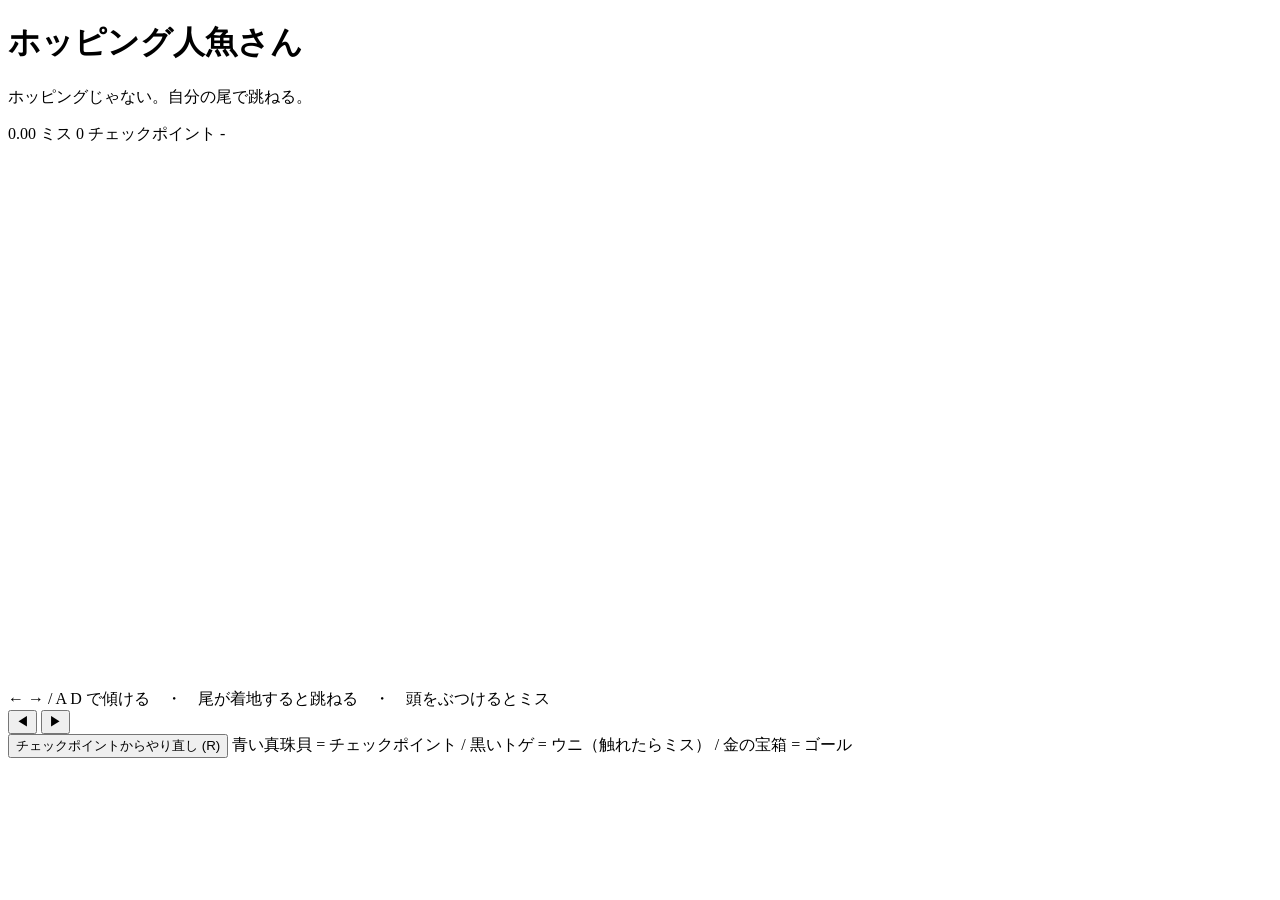
==== index.html @ f4845d34 "Add files via upload" ====
<!DOCTYPE html>
<html lang="ja">
<head>
<meta charset="UTF-8">
<meta name="viewport" content="width=device-width, initial-scale=1.0, user-scalable=no">
<title>ホッピング人魚さん</title>
<link rel="stylesheet" href="style.css">
</head>
<body>
<div id="wrap">
  <header id="hud">
    <div class="hud-left">
      <h1>ホッピング人魚さん</h1>
      <p class="sub">ホッピングじゃない。自分の尾で跳ねる。</p>
    </div>
    <div class="hud-right">
      <span id="time">0.00</span>
      <span id="deaths">ミス 0</span>
      <span id="check">チェックポイント -</span>
    </div>
  </header>

  <canvas id="game" width="960" height="540"></canvas>

  <div id="msg">← → / A D で傾ける　・　尾が着地すると跳ねる　・　頭をぶつけるとミス</div>

  <div id="touch">
    <button id="btn-left" aria-label="左に傾ける">◀</button>
    <button id="btn-right" aria-label="右に傾ける">▶</button>
  </div>

  <footer>
    <button id="btn-restart">チェックポイントからやり直し (R)</button>
    <span class="hint">青い真珠貝 = チェックポイント / 黒いトゲ = ウニ（触れたらミス） / 金の宝箱 = ゴール</span>
  </footer>
</div>
<script src="game.js"></script>
</body>
</html>
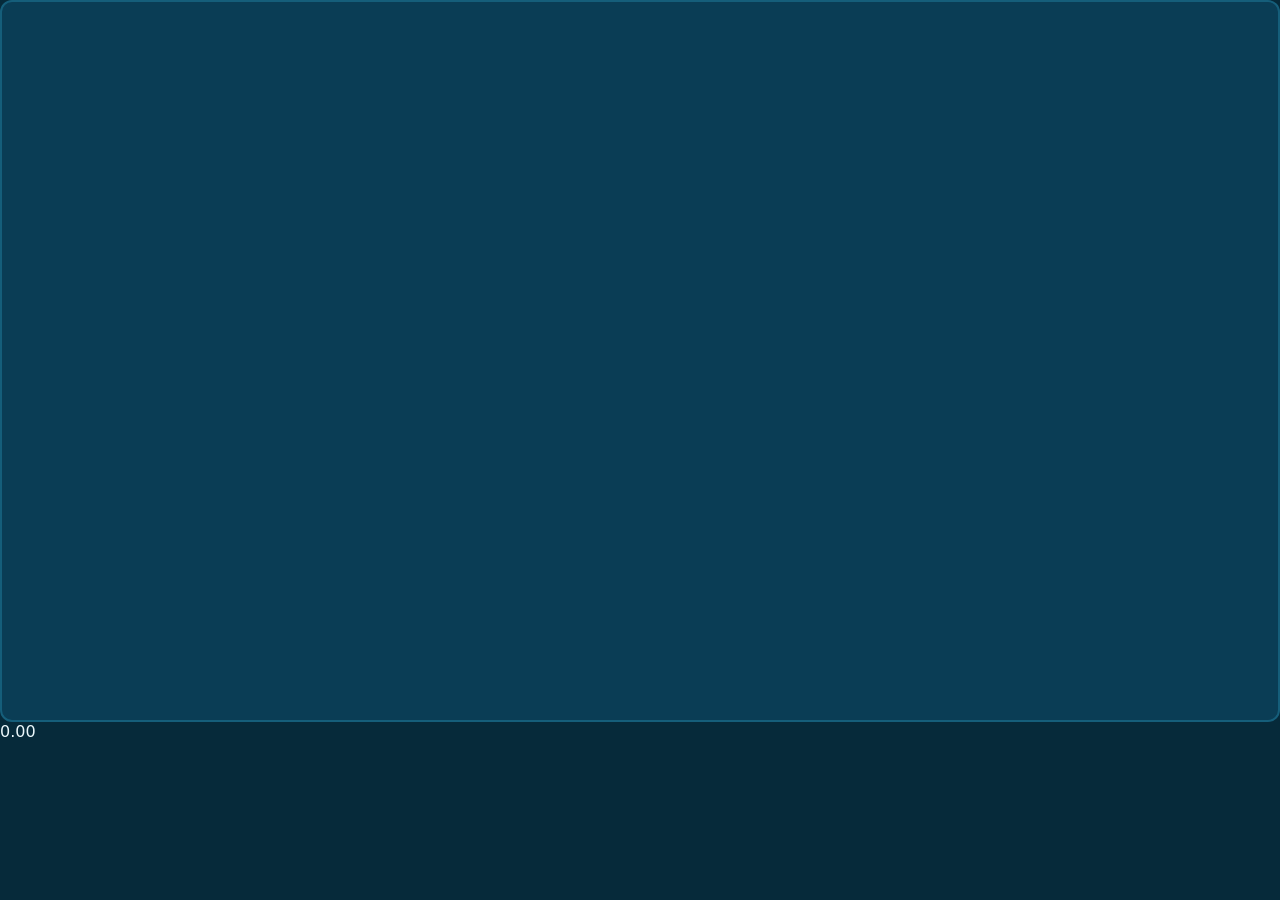
==== commit 68170ce7: "Rename index (1).html to index.html" ====
--- a/index.html
+++ b/index.html
@@ -7,32 +7,12 @@
 <link rel="stylesheet" href="style.css">
 </head>
 <body>
-<div id="wrap">
-  <header id="hud">
-    <div class="hud-left">
-      <h1>ホッピング人魚さん</h1>
-      <p class="sub">ホッピングじゃない。自分の尾で跳ねる。</p>
-    </div>
-    <div class="hud-right">
-      <span id="time">0.00</span>
-      <span id="deaths">ミス 0</span>
-      <span id="check">チェックポイント -</span>
-    </div>
-  </header>
-
-  <canvas id="game" width="960" height="540"></canvas>
-
-  <div id="msg">← → / A D で傾ける　・　尾が着地すると跳ねる　・　頭をぶつけるとミス</div>
-
-  <div id="touch">
-    <button id="btn-left" aria-label="左に傾ける">◀</button>
-    <button id="btn-right" aria-label="右に傾ける">▶</button>
-  </div>
-
-  <footer>
-    <button id="btn-restart">チェックポイントからやり直し (R)</button>
-    <span class="hint">青い真珠貝 = チェックポイント / 黒いトゲ = ウニ（触れたらミス） / 金の宝箱 = ゴール</span>
-  </footer>
+<canvas id="game" width="960" height="540"></canvas>
+<div id="hud"><span id="time">0.00</span><span id="deaths"></span></div>
+<div id="msg"></div>
+<div id="touch">
+  <button id="btn-left" aria-label="左">◀</button>
+  <button id="btn-right" aria-label="右">▶</button>
 </div>
 <script src="game.js"></script>
 </body>
--- a/style.css
+++ b/style.css
@@ -0,0 +1,17 @@
+* { box-sizing: border-box; margin: 0; padding: 0; }
+html, body { background: #062a3a; color: #eaf7fb; font-family: system-ui, sans-serif; }
+#wrap { max-width: 980px; margin: 0 auto; padding: 14px 10px 20px; }
+#hud { display: flex; justify-content: space-between; align-items: flex-end; gap: 12px; margin-bottom: 10px; flex-wrap: wrap; }
+#hud h1 { font-size: 24px; letter-spacing: .02em; }
+.sub { color: #8fd3e8; font-size: 13px; margin-top: 2px; }
+.hud-right { display: flex; gap: 14px; font-variant-numeric: tabular-nums; font-size: 15px; color: #cdeef7; }
+#game { width: 100%; height: auto; display: block; background: #0a3d55; border: 2px solid #155e7a; border-radius: 12px; touch-action: none; }
+#msg { text-align: center; padding: 9px 4px 2px; font-size: 14px; color: #a9dcea; min-height: 30px; }
+#msg.clear { color: #ffd94d; font-weight: 700; font-size: 17px; }
+#touch { display: none; gap: 12px; margin-top: 8px; }
+#touch button { flex: 1; padding: 18px 0; font-size: 22px; border: none; border-radius: 12px; background: #12708f; color: #fff; }
+#touch button:active { background: #1a93b8; }
+footer { display: flex; align-items: center; gap: 14px; margin-top: 10px; flex-wrap: wrap; }
+#btn-restart { padding: 9px 14px; border: 1px solid #2b87a6; border-radius: 9px; background: #0d4a63; color: #eaf7fb; cursor: pointer; font-size: 14px; }
+.hint { font-size: 12px; color: #7fb9cb; }
+@media (pointer: coarse) { #touch { display: flex; } }
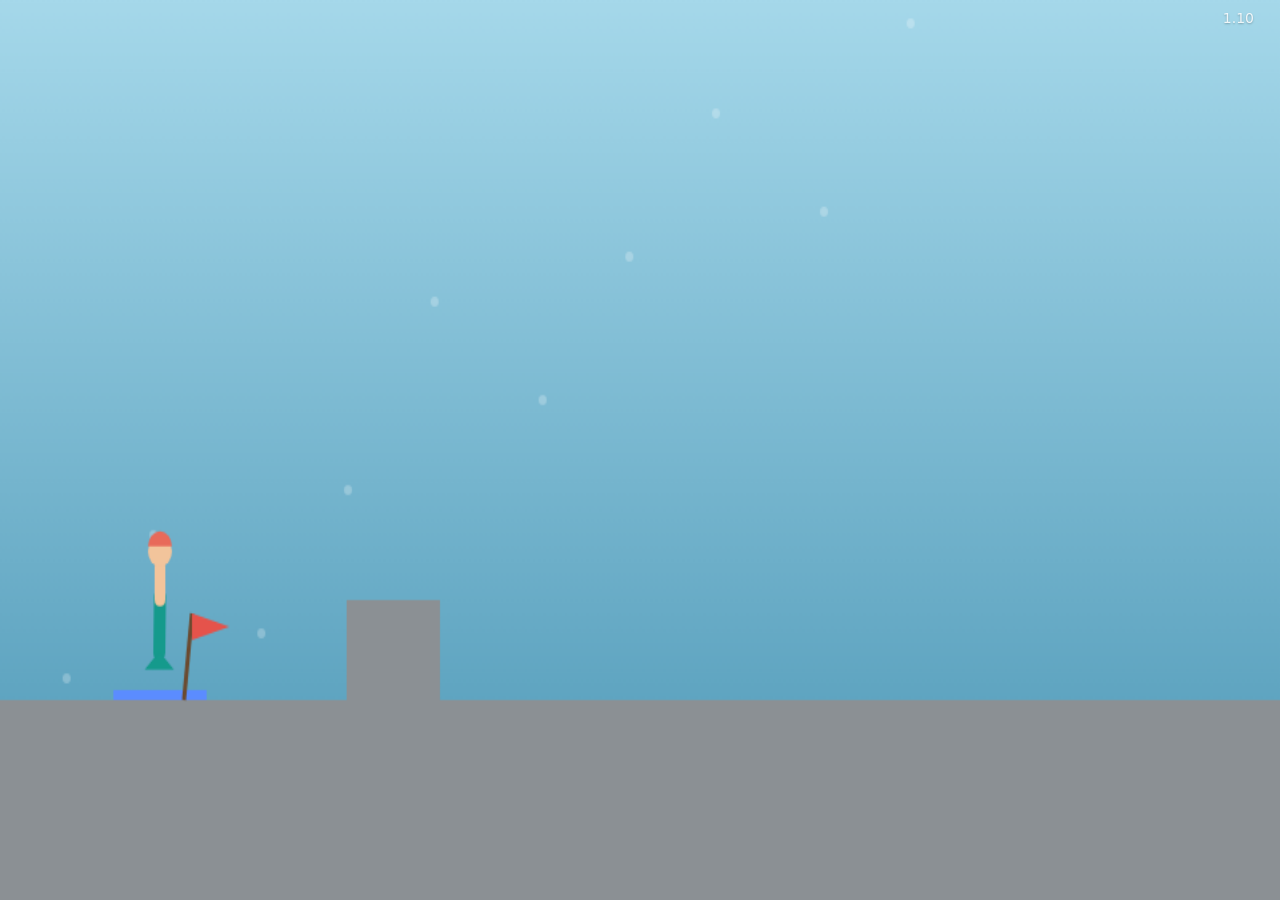
==== commit 0f86b7be: "Rename index (2).html to index.html" ====
--- a/index.html
+++ b/index.html
@@ -7,12 +7,14 @@
 <link rel="stylesheet" href="style.css">
 </head>
 <body>
-<canvas id="game" width="960" height="540"></canvas>
-<div id="hud"><span id="time">0.00</span><span id="deaths"></span></div>
-<div id="msg"></div>
-<div id="touch">
-  <button id="btn-left" aria-label="左">◀</button>
-  <button id="btn-right" aria-label="右">▶</button>
+<div id="stage">
+  <canvas id="game" width="960" height="540"></canvas>
+  <div id="hud"><span id="time">0.00</span><span id="deaths"></span></div>
+  <div id="msg"></div>
+  <div id="touch">
+    <button id="btn-left" aria-label="左">◀</button>
+    <button id="btn-right" aria-label="右">▶</button>
+  </div>
 </div>
 <script src="game.js"></script>
 </body>
--- a/style.css
+++ b/style.css
@@ -1,17 +1,10 @@
 * { box-sizing: border-box; margin: 0; padding: 0; }
-html, body { background: #062a3a; color: #eaf7fb; font-family: system-ui, sans-serif; }
-#wrap { max-width: 980px; margin: 0 auto; padding: 14px 10px 20px; }
-#hud { display: flex; justify-content: space-between; align-items: flex-end; gap: 12px; margin-bottom: 10px; flex-wrap: wrap; }
-#hud h1 { font-size: 24px; letter-spacing: .02em; }
-.sub { color: #8fd3e8; font-size: 13px; margin-top: 2px; }
-.hud-right { display: flex; gap: 14px; font-variant-numeric: tabular-nums; font-size: 15px; color: #cdeef7; }
-#game { width: 100%; height: auto; display: block; background: #0a3d55; border: 2px solid #155e7a; border-radius: 12px; touch-action: none; }
-#msg { text-align: center; padding: 9px 4px 2px; font-size: 14px; color: #a9dcea; min-height: 30px; }
-#msg.clear { color: #ffd94d; font-weight: 700; font-size: 17px; }
-#touch { display: none; gap: 12px; margin-top: 8px; }
-#touch button { flex: 1; padding: 18px 0; font-size: 22px; border: none; border-radius: 12px; background: #12708f; color: #fff; }
-#touch button:active { background: #1a93b8; }
-footer { display: flex; align-items: center; gap: 14px; margin-top: 10px; flex-wrap: wrap; }
-#btn-restart { padding: 9px 14px; border: 1px solid #2b87a6; border-radius: 9px; background: #0d4a63; color: #eaf7fb; cursor: pointer; font-size: 14px; }
-.hint { font-size: 12px; color: #7fb9cb; }
+html, body { width: 100%; height: 100%; overflow: hidden; background: #79bcd4; font-family: system-ui, sans-serif; }
+#game { display: block; width: 100vw; height: 100dvh; touch-action: none; }
+#hud { position: fixed; top: 10px; right: 14px; display: flex; gap: 12px; font-size: 14px; color: rgba(255,255,255,.85); font-variant-numeric: tabular-nums; pointer-events: none; text-shadow: 0 1px 2px rgba(0,0,0,.25); }
+#msg { position: fixed; top: 10px; left: 14px; font-size: 14px; color: rgba(255,255,255,.85); pointer-events: none; text-shadow: 0 1px 2px rgba(0,0,0,.25); }
+#msg.clear { font-size: 20px; font-weight: 700; color: #fff; }
+#touch { position: fixed; left: 0; right: 0; bottom: 0; display: none; justify-content: space-between; padding: 0 14px 16px; pointer-events: none; }
+#touch button { pointer-events: auto; width: 72px; height: 72px; border-radius: 50%; border: none; background: rgba(255,255,255,.28); color: #fff; font-size: 24px; }
+#touch button:active { background: rgba(255,255,255,.5); }
 @media (pointer: coarse) { #touch { display: flex; } }
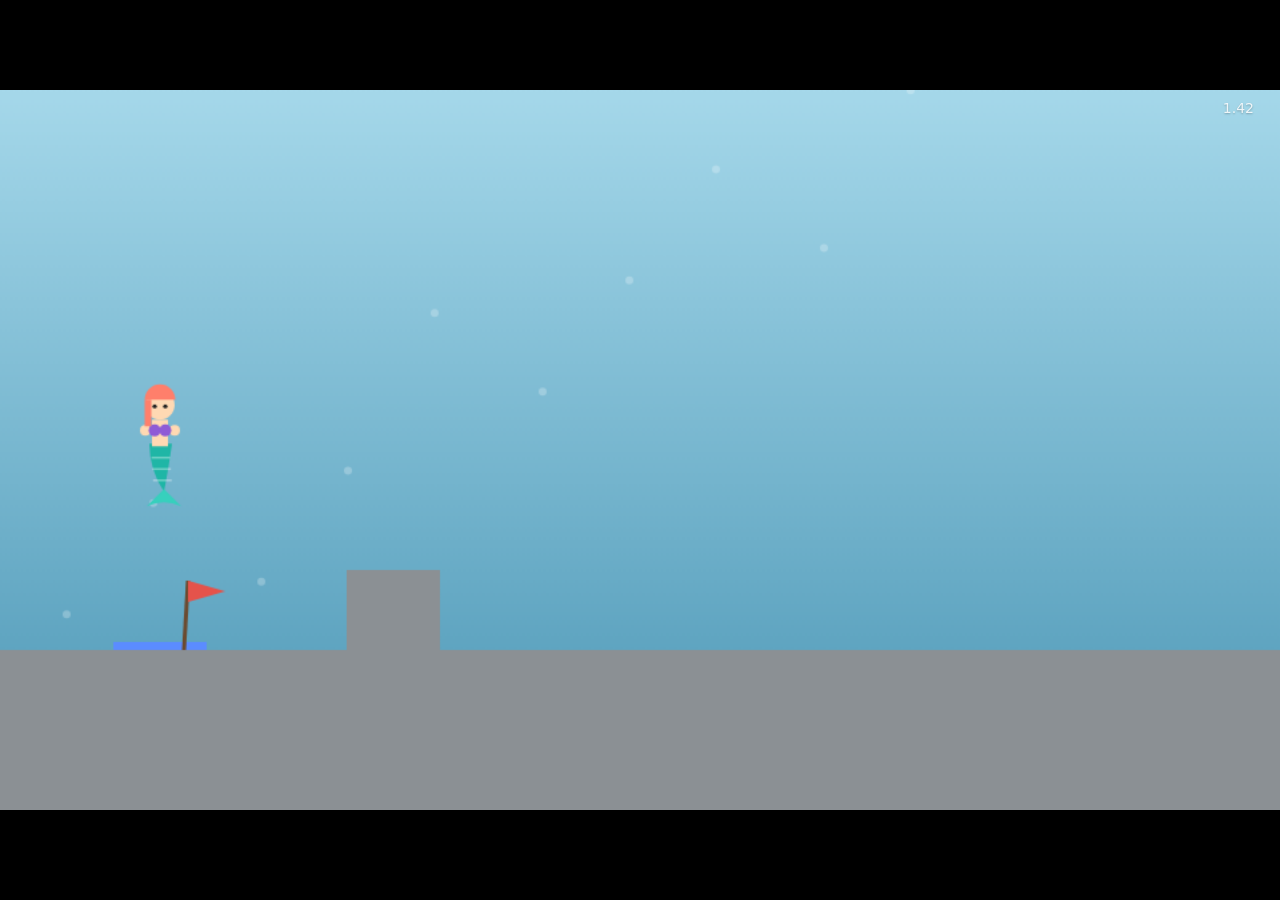
==== commit 0cafeb05: "Rename index (3).html to index.html" ====
--- a/index.html
+++ b/index.html
@@ -9,6 +9,7 @@
 <body>
 <div id="stage">
   <canvas id="game" width="960" height="540"></canvas>
+  <div id="flags"></div>
   <div id="hud"><span id="time">0.00</span><span id="deaths"></span></div>
   <div id="msg"></div>
   <div id="touch">
--- a/style.css
+++ b/style.css
@@ -1,10 +1,13 @@
 * { box-sizing: border-box; margin: 0; padding: 0; }
-html, body { width: 100%; height: 100%; overflow: hidden; background: #79bcd4; font-family: system-ui, sans-serif; }
-#game { display: block; width: 100vw; height: 100dvh; touch-action: none; }
-#hud { position: fixed; top: 10px; right: 14px; display: flex; gap: 12px; font-size: 14px; color: rgba(255,255,255,.85); font-variant-numeric: tabular-nums; pointer-events: none; text-shadow: 0 1px 2px rgba(0,0,0,.25); }
-#msg { position: fixed; top: 10px; left: 14px; font-size: 14px; color: rgba(255,255,255,.85); pointer-events: none; text-shadow: 0 1px 2px rgba(0,0,0,.25); }
+html, body { width: 100%; height: 100%; overflow: hidden; background: #000; font-family: system-ui, sans-serif; }
+body { display: grid; place-items: center; height: 100dvh; }
+/* ゲーム画面は常に16:9。余った領域は黒。縦画面では小さくなるが割り切る */
+#stage { position: relative; width: min(100vw, 177.78dvh); aspect-ratio: 16 / 9; }
+#game { display: block; width: 100%; height: 100%; touch-action: none; }
+#hud { position: absolute; top: 10px; right: 14px; display: flex; gap: 12px; font-size: 14px; color: rgba(255,255,255,.85); font-variant-numeric: tabular-nums; pointer-events: none; text-shadow: 0 1px 2px rgba(0,0,0,.25); }
+#msg { position: absolute; top: 10px; left: 14px; font-size: 14px; color: rgba(255,255,255,.85); pointer-events: none; text-shadow: 0 1px 2px rgba(0,0,0,.25); }
 #msg.clear { font-size: 20px; font-weight: 700; color: #fff; }
-#touch { position: fixed; left: 0; right: 0; bottom: 0; display: none; justify-content: space-between; padding: 0 14px 16px; pointer-events: none; }
-#touch button { pointer-events: auto; width: 72px; height: 72px; border-radius: 50%; border: none; background: rgba(255,255,255,.28); color: #fff; font-size: 24px; }
+#touch { position: absolute; left: 0; right: 0; bottom: 0; display: none; justify-content: space-between; padding: 0 12px 12px; pointer-events: none; }
+#touch button { pointer-events: auto; width: 60px; height: 60px; border-radius: 50%; border: none; background: rgba(255,255,255,.28); color: #fff; font-size: 20px; }
 #touch button:active { background: rgba(255,255,255,.5); }
 @media (pointer: coarse) { #touch { display: flex; } }
